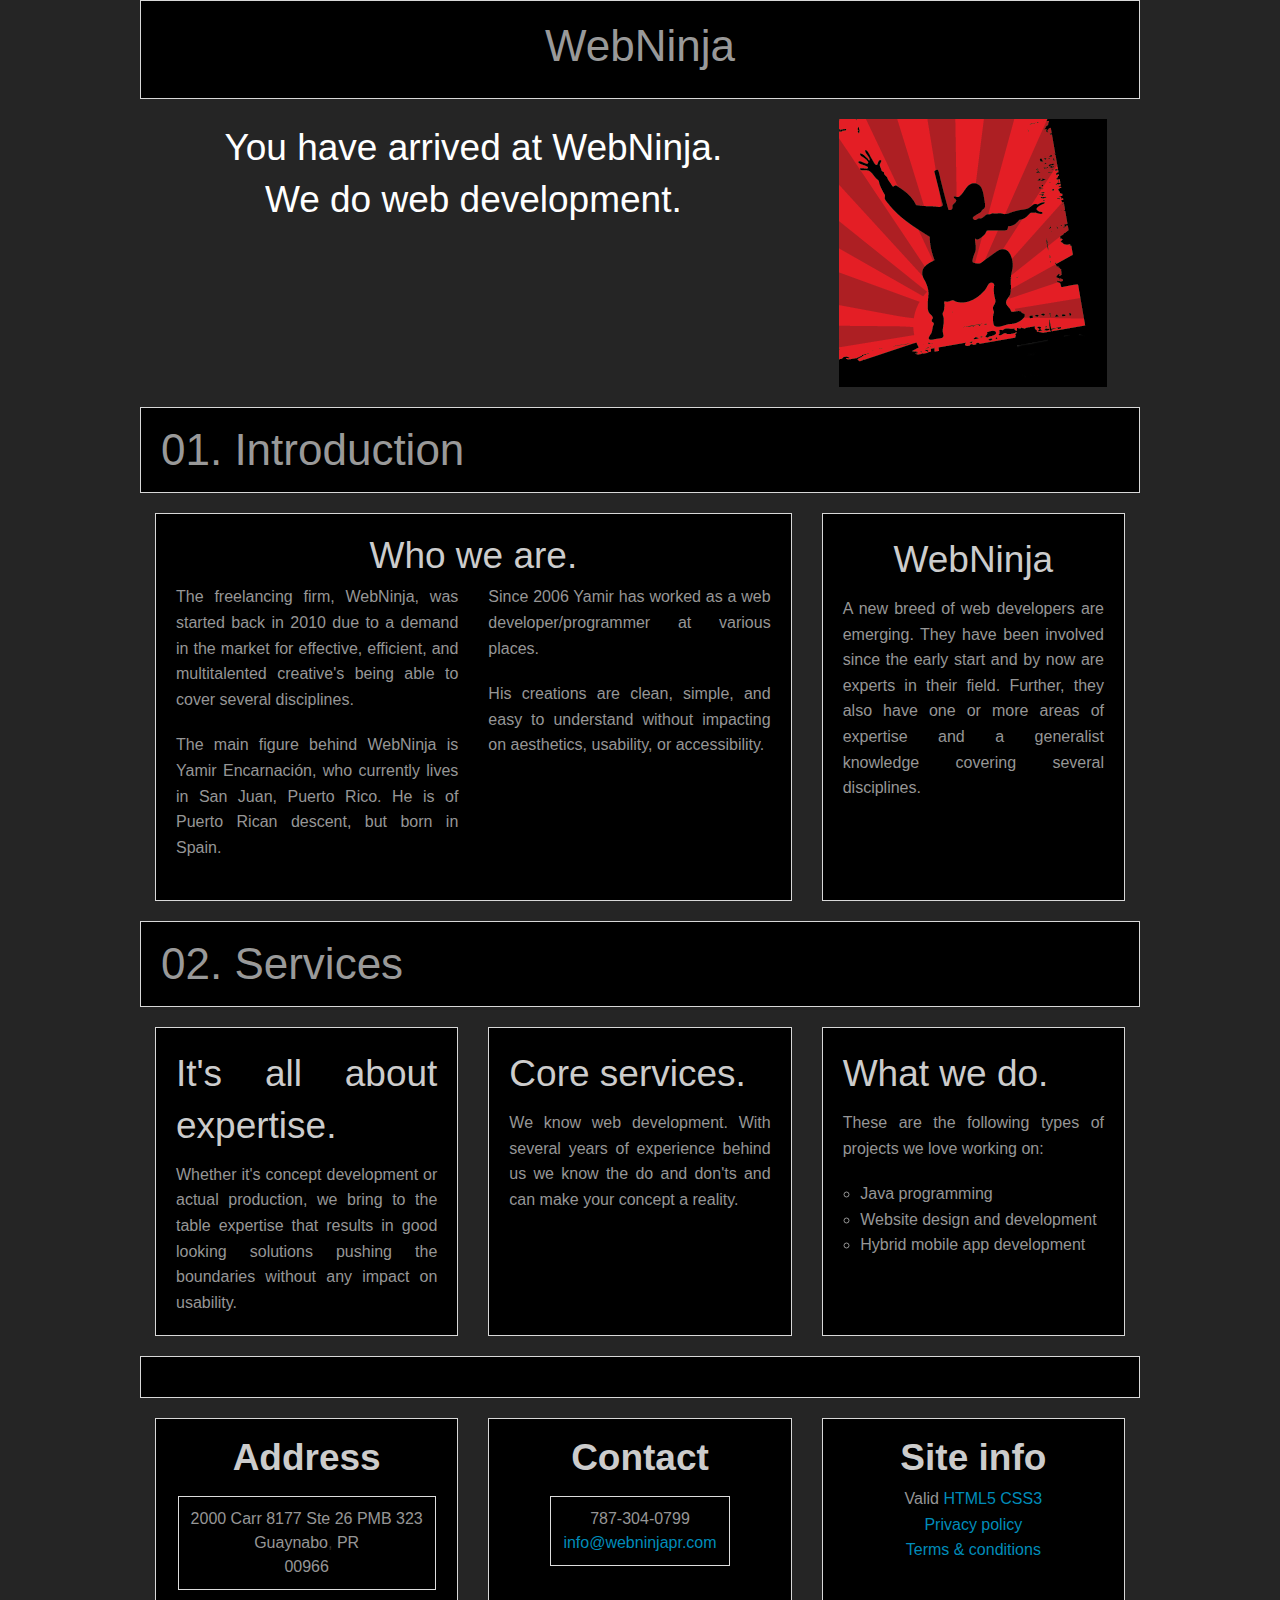
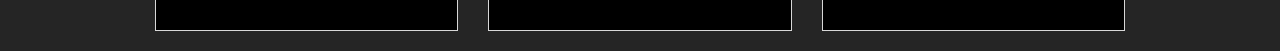
==== index.html @ 302e3813 "Initial Commit" ====
<!doctype html>
<!--[if IE 9]><html class="lt-ie10" lang="en"><![endif]-->
<html class="no-js" lang="en">
  <head>
    <meta charset="utf-8" />
    <meta name="viewport" content="width=device-width, initial-scale=1.0" />
    <title>WebNinja | Web development</title>

    <link rel="stylesheet" href="css/normalize.css" />
    <link rel="stylesheet" href="css/foundation.css" />
    <link rel="stylesheet" href="css/webninja.css" />
    <script src="js/vendor/modernizr.js"></script>
    <script type="text/javascript">

  var _gaq = _gaq || [];
  _gaq.push(['_setAccount', 'UA-938033-4']);
  _gaq.push(['_setDomainName', '.webninjapr.com']);
  _gaq.push(['_trackPageview']);

  (function() {
    var ga = document.createElement('script'); ga.type = 'text/javascript'; ga.async = true;
    ga.src = ('https:' == document.location.protocol ? 'https://ssl' : 'http://www') + '.google-analytics.com/ga.js';
    var s = document.getElementsByTagName('script')[0]; s.parentNode.insertBefore(ga, s);
  })();

	 </script>
  </head>
  <body>
    
    <div class="row panel">
      <div class="column">
        <h1 class="text-center">WebNinja</h1>
      </div>
    </div>
    
    <div id="top" class="row">
      <div class="medium-6 large-8 column">
        <h2 class="text-center">
          You have arrived at WebNinja.<br />
          We do web development.<br />
        </h2>
      </div>
      <div class="medium-6 large-4 column">
        <p class="text-center">
          <img src="img/ninja.gif" />
        </p>
      </div>
    </div>
    
    <div class="row" data-equalizer>
      <div class="column panel">
        <h1>01. Introduction</h1>
      </div>
      <div class="medium-8 large-8 column">    
        <div class="row">
          <div class="column">
            <div class="panel" data-equalizer-watch>
            <div class="row"> 
              <div class="column">    
                <h2 class="text-center">Who we are.</h2>  
              </div>
              <div class="medium-6 large-6 column text-justify">    
                <p>The freelancing firm, WebNinja, was started back in 2010 due to a demand in the market for effective, efficient, and multitalented creative's being able to cover several disciplines.</p>
                <p>The main figure behind WebNinja is Yamir Encarnación, who currently lives in San Juan, Puerto Rico. He is of Puerto Rican descent, but born in Spain.</p>
              </div>
              <div class="medium-6 large-6 column text-justify">
                <p>Since 2006 Yamir has worked as a web developer/programmer at various places.</p>
                <p>His creations are clean, simple, and easy to understand without impacting on aesthetics, usability, or accessibility.</p>
              </div>
            </div>
            </div>
          </div>
        </div>
      </div>  
      <div class="medium-4 large-4 column">
        <div class="panel" data-equalizer-watch>
        <h2 class="subheader text-center">WebNinja</h2>
        <p class="text-justify">A new breed of web developers are emerging. They have been involved since the early start and by now are experts in their field. Further, they also have one or more areas of expertise and a generalist knowledge covering several disciplines.</p>
         </div>
      </div>
    </div>
    
    <div class="row" data-equalizer>
      <div class="column panel">
        <h1>02. Services</h1>
      </div>
      <div class="medium-4 large-4 column text-justify">  
        <div class="panel" data-equalizer-watch>      
        <h2 class="subheader">It's all about expertise.</h2>        
        <p>Whether it's concept development or actual production, we bring to the table expertise that results in good looking solutions pushing the boundaries without any impact on usability.</p>
        </div>
      </div>
      <div class="medium-4 large-4 column text-justify">
        <div class="panel" data-equalizer-watch>
        <h2 class="subheader">Core services.</h2>
        <p>We know web development. With several years of experience behind us we know the do and don'ts and can make your concept a reality.</p>
        </div>
      </div>
      <div class="medium-4 large-4 column text-justify">
        <div class="panel" data-equalizer-watch>
        <h2 class="subheader">What we do.</h2>
        <p>These are the following types of projects we love working on:</p>
        <ul class="circle">
          <li>Java programming</li>
          <li>Website design and development</li>
          <li>Hybrid mobile app development</li>
        </ul>
        </div>
      </div>     
    </div>
    
    <div class="row" data-equalizer>
      <div class="column panel">
        <h1></h1>
      </div>
      <div class="medium-4 large-4 column">
        <div class="panel text-center" data-equalizer-watch>
        <h2 class="text-center"><strong>Address</strong></h2>
        <p>
          <div class="vcard text-center">
            <span class="street-address">2000 Carr 8177</span>
            <span class="street-address">Ste 26 PMB 323</span><br />
            <span class="locality">Guaynabo</span>, <span class="state">PR</span><br />
            <span class="zip">00966</span>
          </div>
        </p>
        </div>
      </div>
      <div class="medium-4 large-4 column">
        <div class="panel text-center" data-equalizer-watch>
        <h2><strong>Contact</strong></h2>
          <p>
          <div class="vcard">
            <span class="tel">787-304-0799</span> <br />
            <span class="email"><a href="mailto:info@webninjapr.com" title="Contact Us">info@webninjapr.com</a></span>
          </div>
          </p>
        </div>
      </div>
      <div class="medium-4 large-4 column">
        <div class="panel text-center" data-equalizer-watch>
        <h2><strong>Site info</strong></h2>
        <p>
        Valid <a href="http://validator.w3.org/check?uri=referer" title="HTML5 Validator - opens in new window" target="_blank">HTML5</a> <a href="http://jigsaw.w3.org/css-validator/check/referer?profile=css3" title="CSS3 Validator - opens in new window" target="_blank">CSS3</a><br /> 
        <a href="privacy.html">Privacy policy</a><br />
        <a href="terms.html">Terms & conditions</a><br />
        </p>
        </div>
      </div>
    </div>
    
    <script src="js/vendor/jquery.js"></script>
    <script src="js/foundation.min.js"></script>
    <script>
      $(document).foundation();
    </script>
  </body>
</html>
---- css/webninja.css ----
body {
	background-color: #252525
}

h2 {
	color: #FFF
}
.panel {
	background: #000
}

.panel h1 {
	color: #999
}

.panel h2 {
	color: #cccccc
}

.panel p, .panel span, .panel li {
	color: #969696
}
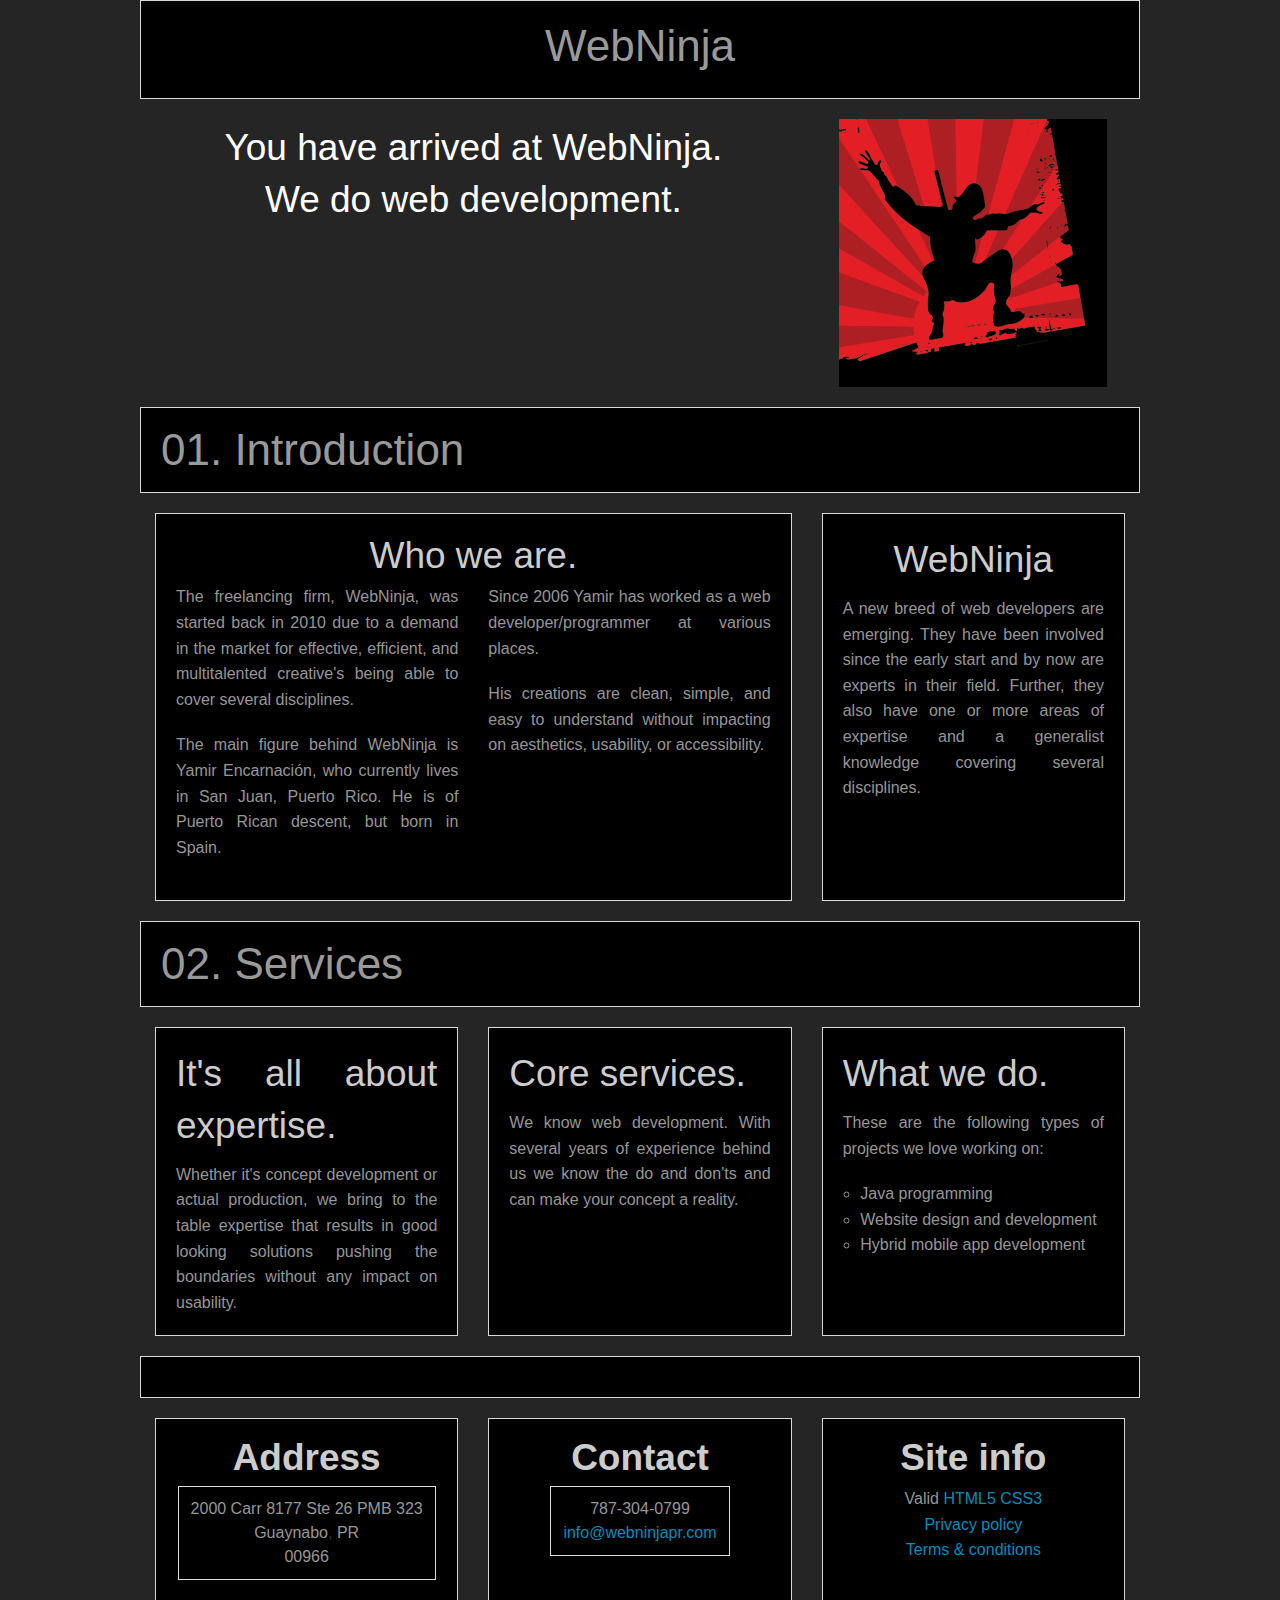
==== commit afee9446: "Fixed html5 syntax errors" ====
--- a/index.html
+++ b/index.html
@@ -42,7 +42,7 @@
       </div>
       <div class="medium-6 large-4 column">
         <p class="text-center">
-          <img src="img/ninja.gif" />
+          <img src="img/ninja.gif" alt="WebNinja Logo" >
         </p>
       </div>
     </div>
@@ -116,25 +116,25 @@
       <div class="medium-4 large-4 column">
         <div class="panel text-center" data-equalizer-watch>
         <h2 class="text-center"><strong>Address</strong></h2>
-        <p>
+
           <div class="vcard text-center">
             <span class="street-address">2000 Carr 8177</span>
             <span class="street-address">Ste 26 PMB 323</span><br />
             <span class="locality">Guaynabo</span>, <span class="state">PR</span><br />
             <span class="zip">00966</span>
           </div>
-        </p>
+
         </div>
       </div>
       <div class="medium-4 large-4 column">
         <div class="panel text-center" data-equalizer-watch>
         <h2><strong>Contact</strong></h2>
-          <p>
+
           <div class="vcard">
             <span class="tel">787-304-0799</span> <br />
             <span class="email"><a href="mailto:info@webninjapr.com" title="Contact Us">info@webninjapr.com</a></span>
           </div>
-          </p>
+
         </div>
       </div>
       <div class="medium-4 large-4 column">
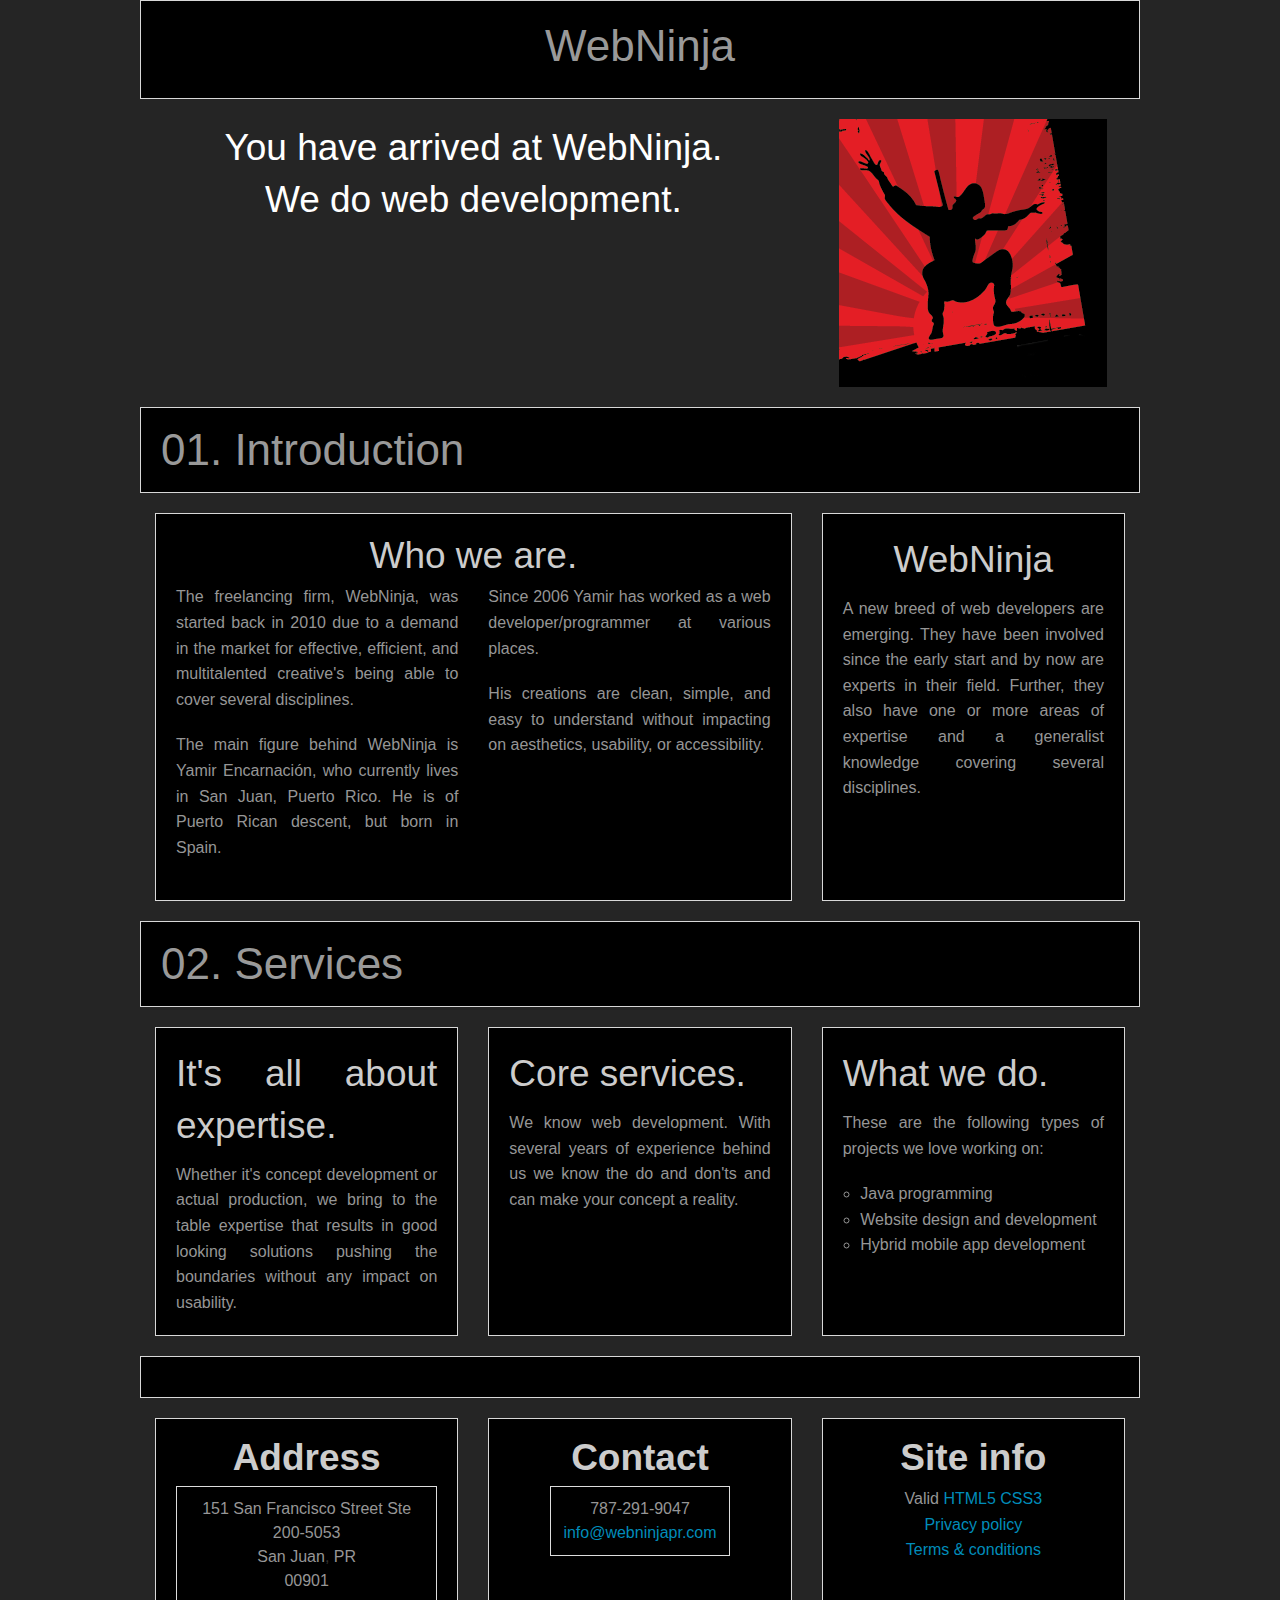
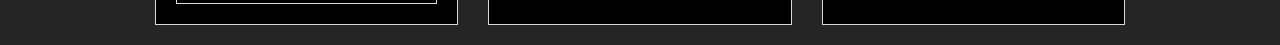
==== commit fa78d188: "Changed address and phone" ====
--- a/index.html
+++ b/index.html
@@ -10,20 +10,16 @@
     <link rel="stylesheet" href="css/foundation.css" />
     <link rel="stylesheet" href="css/webninja.css" />
     <script src="js/vendor/modernizr.js"></script>
-    <script type="text/javascript">
+<script>
+  (function(i,s,o,g,r,a,m){i['GoogleAnalyticsObject']=r;i[r]=i[r]||function(){
+  (i[r].q=i[r].q||[]).push(arguments)},i[r].l=1*new Date();a=s.createElement(o),
+  m=s.getElementsByTagName(o)[0];a.async=1;a.src=g;m.parentNode.insertBefore(a,m)
+  })(window,document,'script','//www.google-analytics.com/analytics.js','ga');
 
-  var _gaq = _gaq || [];
-  _gaq.push(['_setAccount', 'UA-938033-4']);
-  _gaq.push(['_setDomainName', '.webninjapr.com']);
-  _gaq.push(['_trackPageview']);
+  ga('create', 'UA-37579037-4', 'auto');
+  ga('send', 'pageview');
 
-  (function() {
-    var ga = document.createElement('script'); ga.type = 'text/javascript'; ga.async = true;
-    ga.src = ('https:' == document.location.protocol ? 'https://ssl' : 'http://www') + '.google-analytics.com/ga.js';
-    var s = document.getElementsByTagName('script')[0]; s.parentNode.insertBefore(ga, s);
-  })();
-
-	 </script>
+</script>
   </head>
   <body>
     
@@ -118,10 +114,10 @@
         <h2 class="text-center"><strong>Address</strong></h2>
 
           <div class="vcard text-center">
-            <span class="street-address">2000 Carr 8177</span>
-            <span class="street-address">Ste 26 PMB 323</span><br />
-            <span class="locality">Guaynabo</span>, <span class="state">PR</span><br />
-            <span class="zip">00966</span>
+            <span class="street-address">151 San Francisco Street</span>
+            <span class="street-address">Ste 200-5053</span><br />
+            <span class="locality">San Juan</span>, <span class="state">PR</span><br />
+            <span class="zip">00901</span>
           </div>
 
         </div>
@@ -131,7 +127,7 @@
         <h2><strong>Contact</strong></h2>
 
           <div class="vcard">
-            <span class="tel">787-304-0799</span> <br />
+            <span class="tel">787-291-9047</span> <br />
             <span class="email"><a href="mailto:info@webninjapr.com" title="Contact Us">info@webninjapr.com</a></span>
           </div>
 
@@ -155,4 +151,4 @@
       $(document).foundation();
     </script>
   </body>
-</html>+</html>
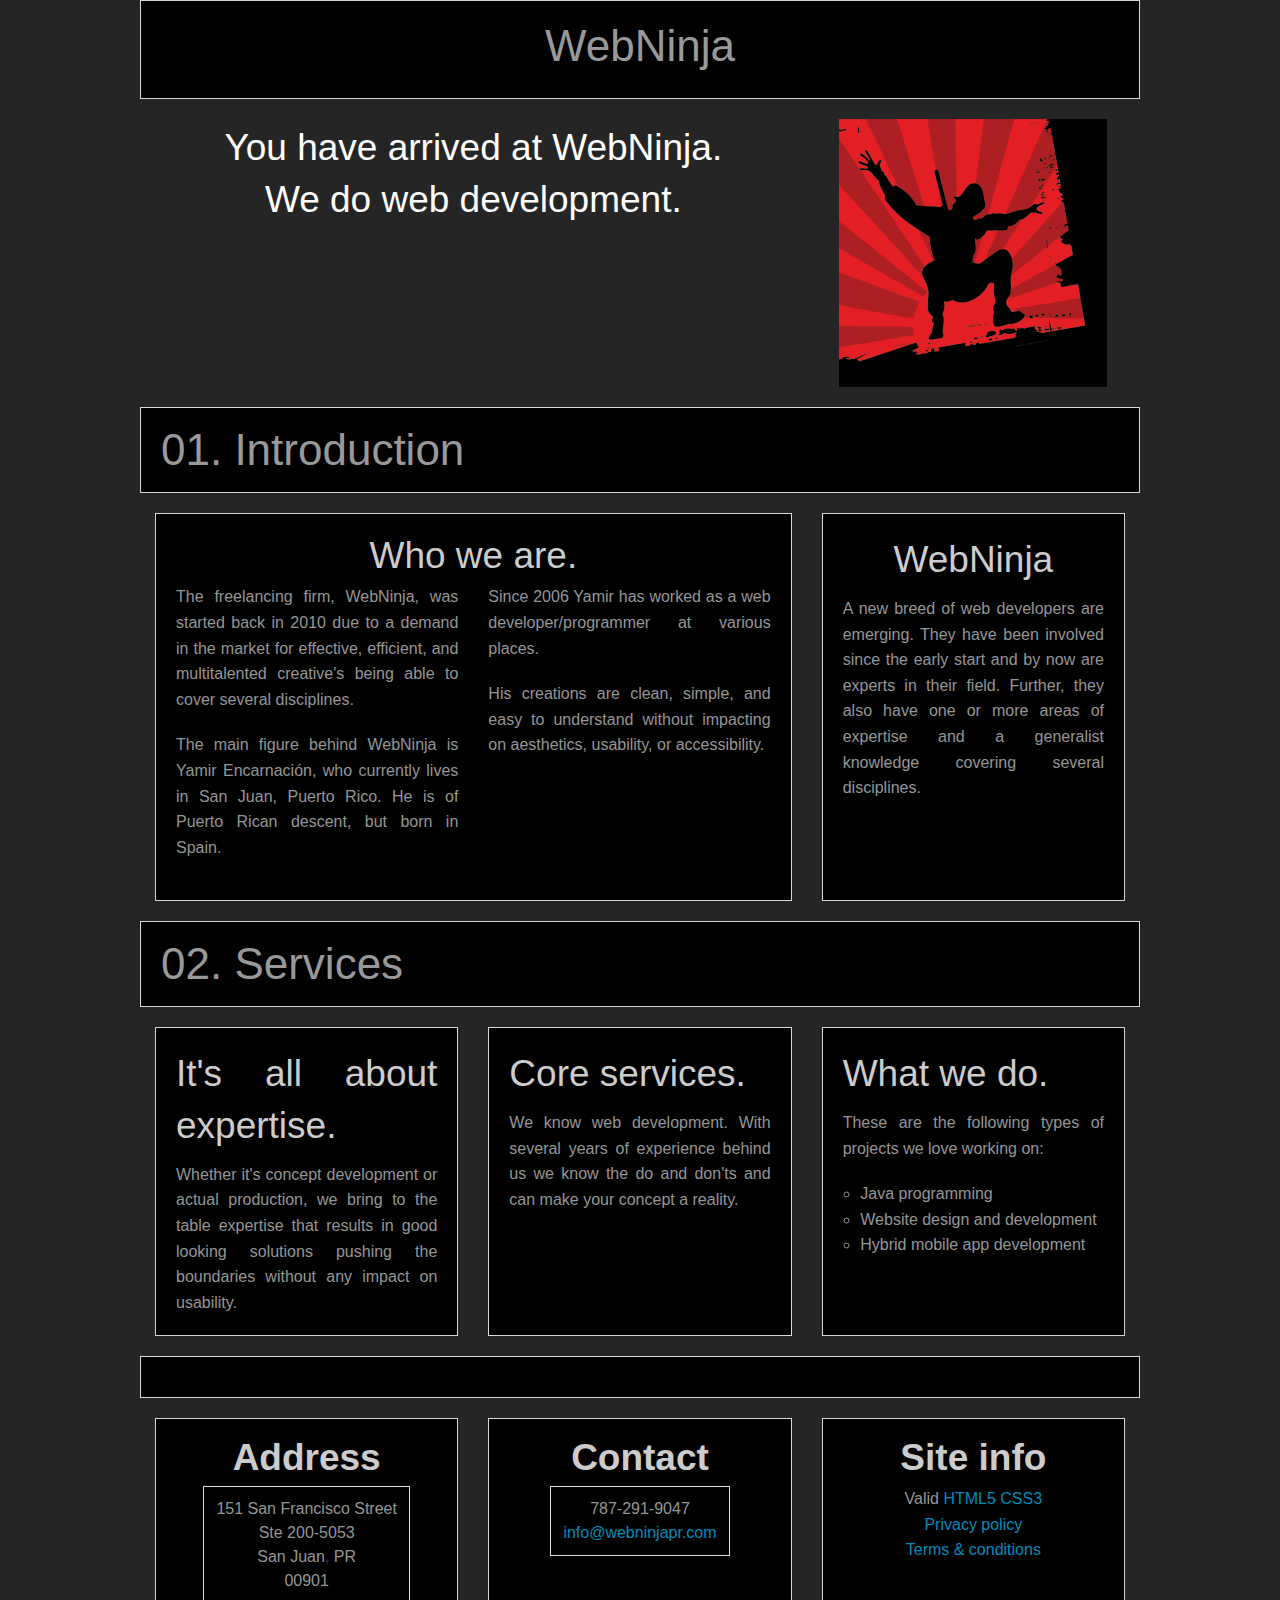
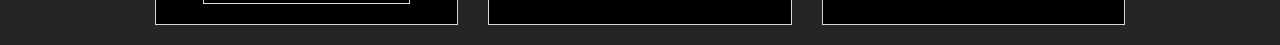
==== commit 49bfa18b: "Fixed line issue with the address" ====
--- a/index.html
+++ b/index.html
@@ -114,7 +114,7 @@
         <h2 class="text-center"><strong>Address</strong></h2>
 
           <div class="vcard text-center">
-            <span class="street-address">151 San Francisco Street</span>
+            <span class="street-address">151 San Francisco Street</span><br />
             <span class="street-address">Ste 200-5053</span><br />
             <span class="locality">San Juan</span>, <span class="state">PR</span><br />
             <span class="zip">00901</span>
